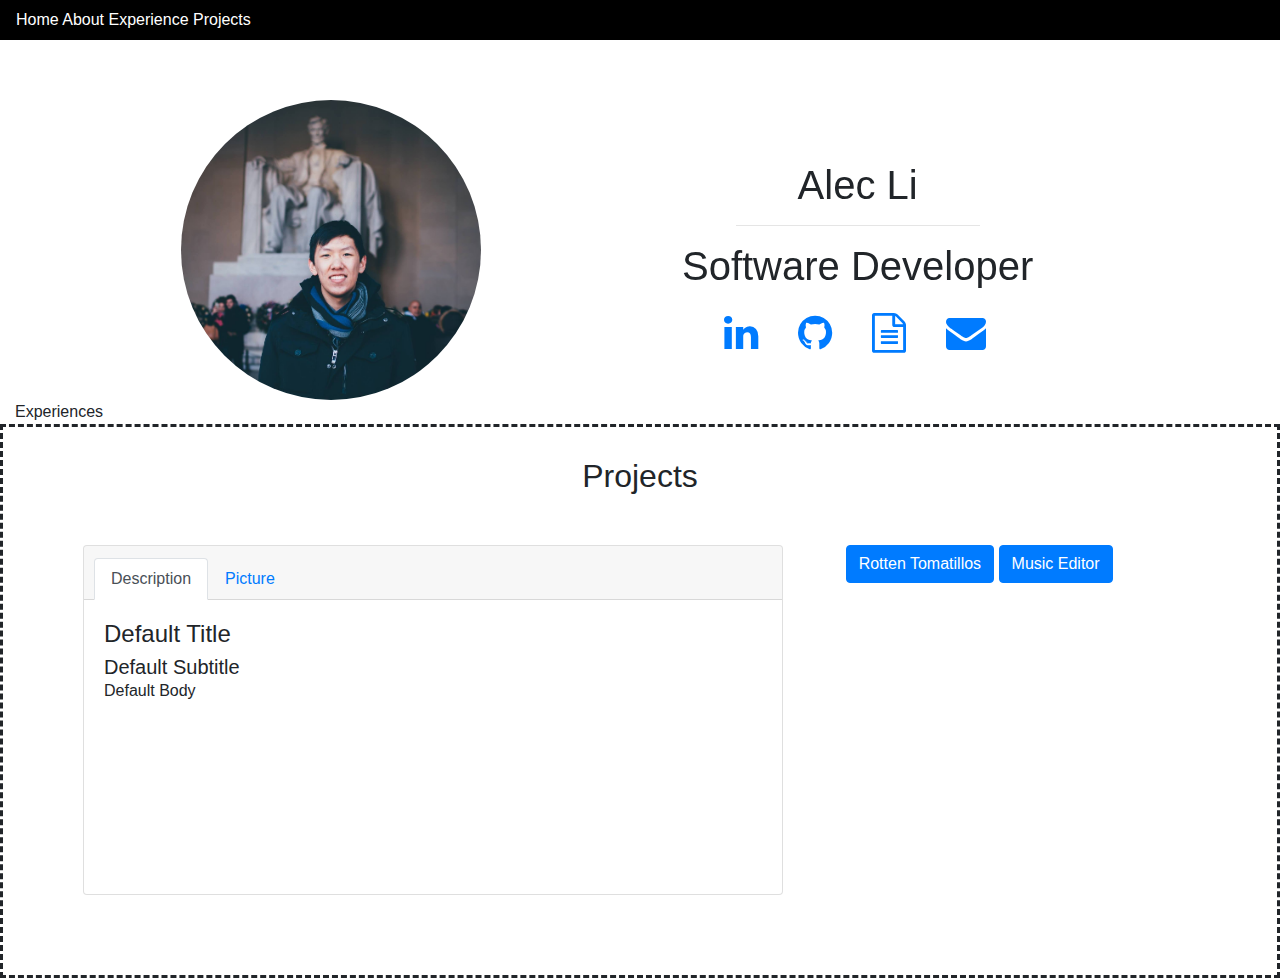
==== index.html @ 6f9ba48c "made changing pictures dynamic" ====
<!DOCTYPE html>
<html>
<head>
	<!-- Required meta tags -->
	<meta charset="utf-8">
	<meta name="viewport" content="width=device-width, initial-scale=1, shrink-to-fit=no">

	<!-- Add icon library -->
	<link rel="stylesheet" href="https://cdnjs.cloudflare.com/ajax/libs/font-awesome/4.7.0/css/font-awesome.min.css">


	<!-- Bootstrap CSS -->
	<link rel="stylesheet" href="https://maxcdn.bootstrapcdn.com/bootstrap/4.0.0/css/bootstrap.min.css" integrity="sha384-Gn5384xqQ1aoWXA+058RXPxPg6fy4IWvTNh0E263XmFcJlSAwiGgFAW/dAiS6JXm" crossorigin="anonymous">
	<script src="https://code.jquery.com/jquery-3.2.1.slim.min.js" integrity="sha384-KJ3o2DKtIkvYIK3UENzmM7KCkRr/rE9/Qpg6aAZGJwFDMVNA/GpGFF93hXpG5KkN" crossorigin="anonymous"></script>
	<script src="https://cdnjs.cloudflare.com/ajax/libs/popper.js/1.12.9/umd/popper.min.js" integrity="sha384-ApNbgh9B+Y1QKtv3Rn7W3mgPxhU9K/ScQsAP7hUibX39j7fakFPskvXusvfa0b4Q" crossorigin="anonymous"></script>
	<script src="https://maxcdn.bootstrapcdn.com/bootstrap/4.0.0/js/bootstrap.min.js" integrity="sha384-JZR6Spejh4U02d8jOt6vLEHfe/JQGiRRSQQxSfFWpi1MquVdAyjUar5+76PVCmYl" crossorigin="anonymous"></script>

	<!--JQuery-->
	<script src="jquery-3.3.1.min.js"></script>
	<script src="index.js"></script>

	<!--My CSS-->
	<link rel="stylesheet" href="style.css">
	<TITLE>Alec Li</TITLE>

</head>
<body>

	<nav class="navbar navbar-dark navbar-fixed-top">
		<div class="navbar-header">
			<a href="#home">Home</a>
			<a href="#about">About</a>
			<a href="#experience">Experience</a>
			<a href="#projects">Projects</a>
		</div>
	</nav>

	<!--Home Container-->
	<div class="container-fluid" id= "homeDiv">
		<div class="row">
			<div class="col-sm home1">
				<img src="me.jpg" class="rounded-circle img-responsive"s height="300">
			</div>
			<div class="col-sm home2">
				<div id="nameAndTitle">
					<h1>Alec Li</h1>
					<hr>
					<h1>Software Developer</h1>
				</div>
				<div class="ul-social-div">
					<ul class="ul-social">
						<li>
							<a href="https://linkedin.com/in/alec-li-503b1a127" class="fa fa-linkedin"></a>
						</li>
						<li>
							<a href="https://github.com/Alec96" class="fa fa-github"></a>
						</li>
						<li>
							<a href="resume.pdf" class="fa fa-file-text-o"></a>
						</li>
						<li>
							<a href="mailto:example@email.com" class="fa fa-envelope"></a>
						</li>
					</ul>
				</div>
			</div>
		</div>
	</div>

	<!--Experiences Container-->
	<div class="container-fluid" id="experiencesDiv">
		Experiences
	</div>
	
	<!--Project Container-->
	<div class="container-fluid" id="projectsDiv">
		<h2 id="projectsTitle">Projects</h2>
		<div class="row">
			<div class="col-12 col-md-8 project1">
				<div class="card" id="myCard">
					<div class="card-header"> 
						<ul class="nav nav-tabs card-header-tabs pull-left"  id="myTab" role="tablist">
							<li class="nav-item">
								<a class="nav-link active" id="description-tab" data-toggle="tab" href="#description" role="tab" aria-controls="description" aria-selected="true">Description</a>
							</li>
							<li class="nav-item">
								<a class="nav-link" id="Picture-tab" data-toggle="tab" href="#picture" role="tab" aria-controls="picture" aria-selected="false">Picture</a>
							</li>
						</ul>
					</div>
					<div class="card-body">
						<div class="tab-content" id="myTabContent">
							<div class="tab-pane fade show active" id="description" role="tabpanel" aria-labelledby="description-tab">
								<h4 class="card-title" id="cardTitle"> Default Title</h4>
								<h5 class="card-subtitle" id="cardSubtitle">Default Subtitle</h5>
								<p class="card-text" id="cardBody">Default Body</p>
							</div>
							<div class="tab-pane fade" id="picture" role="tabpanel" aria-labelledby="picture-tab">
								<img src="me.jpg" class="img-responsive" width="600" height="400" id="projectImage">
							</div>
						</div>
					</div>
				</div>
			</div>

			<div class="col-6 col-md-4 project2"> 
				<input class="btn btn-primary" id = "rotten" type="button" value="Rotten Tomatillos">
				<input class="btn btn-primary" type="button" value="Music Editor">
			</div>
		</div>
	</div>


</body>	
</html>
---- style.css ----
hr {
	width: 40%
}
h2 {
	text-align: center;
}

#projectsTitle {
	margin-top: -50px;
	margin-bottom: 50px;
}
.fa {
    padding: 20px;
    font-size: 40px;
    width: 70px;
    text-align: center;
    text-decoration: none;
    margin: -5px 2px;
    border-radius: 10%;
    background-color: white;
}

.fa:hover {
    opacity: 0.7;
    text-decoration: none;
}


.navbar {
  background-color: black;
  position: fixed; 
  top: 0px; 
  width: 100%; 
  text-align: right;
}

.ul-social-div {
	margin-right: 9%;
}

.ul-social {
	right: 10%;
	list-style-type: none;
	display: flex;
	justify-content: center;
}

.navbar a {
	color: white;
}

#homeDiv {
	padding-top: 100px;
}

.home1 {
	left: 13%;
}
.home2 {
	right: 8%;
}

#nameAndTitle {
	margin-top: 10%;
	text-align: center;	
}

#projectsDiv {
	padding: 80px;
	border: dashed;
}

#myCard {
	max-width: 700px;
	min-height: 350px;
}
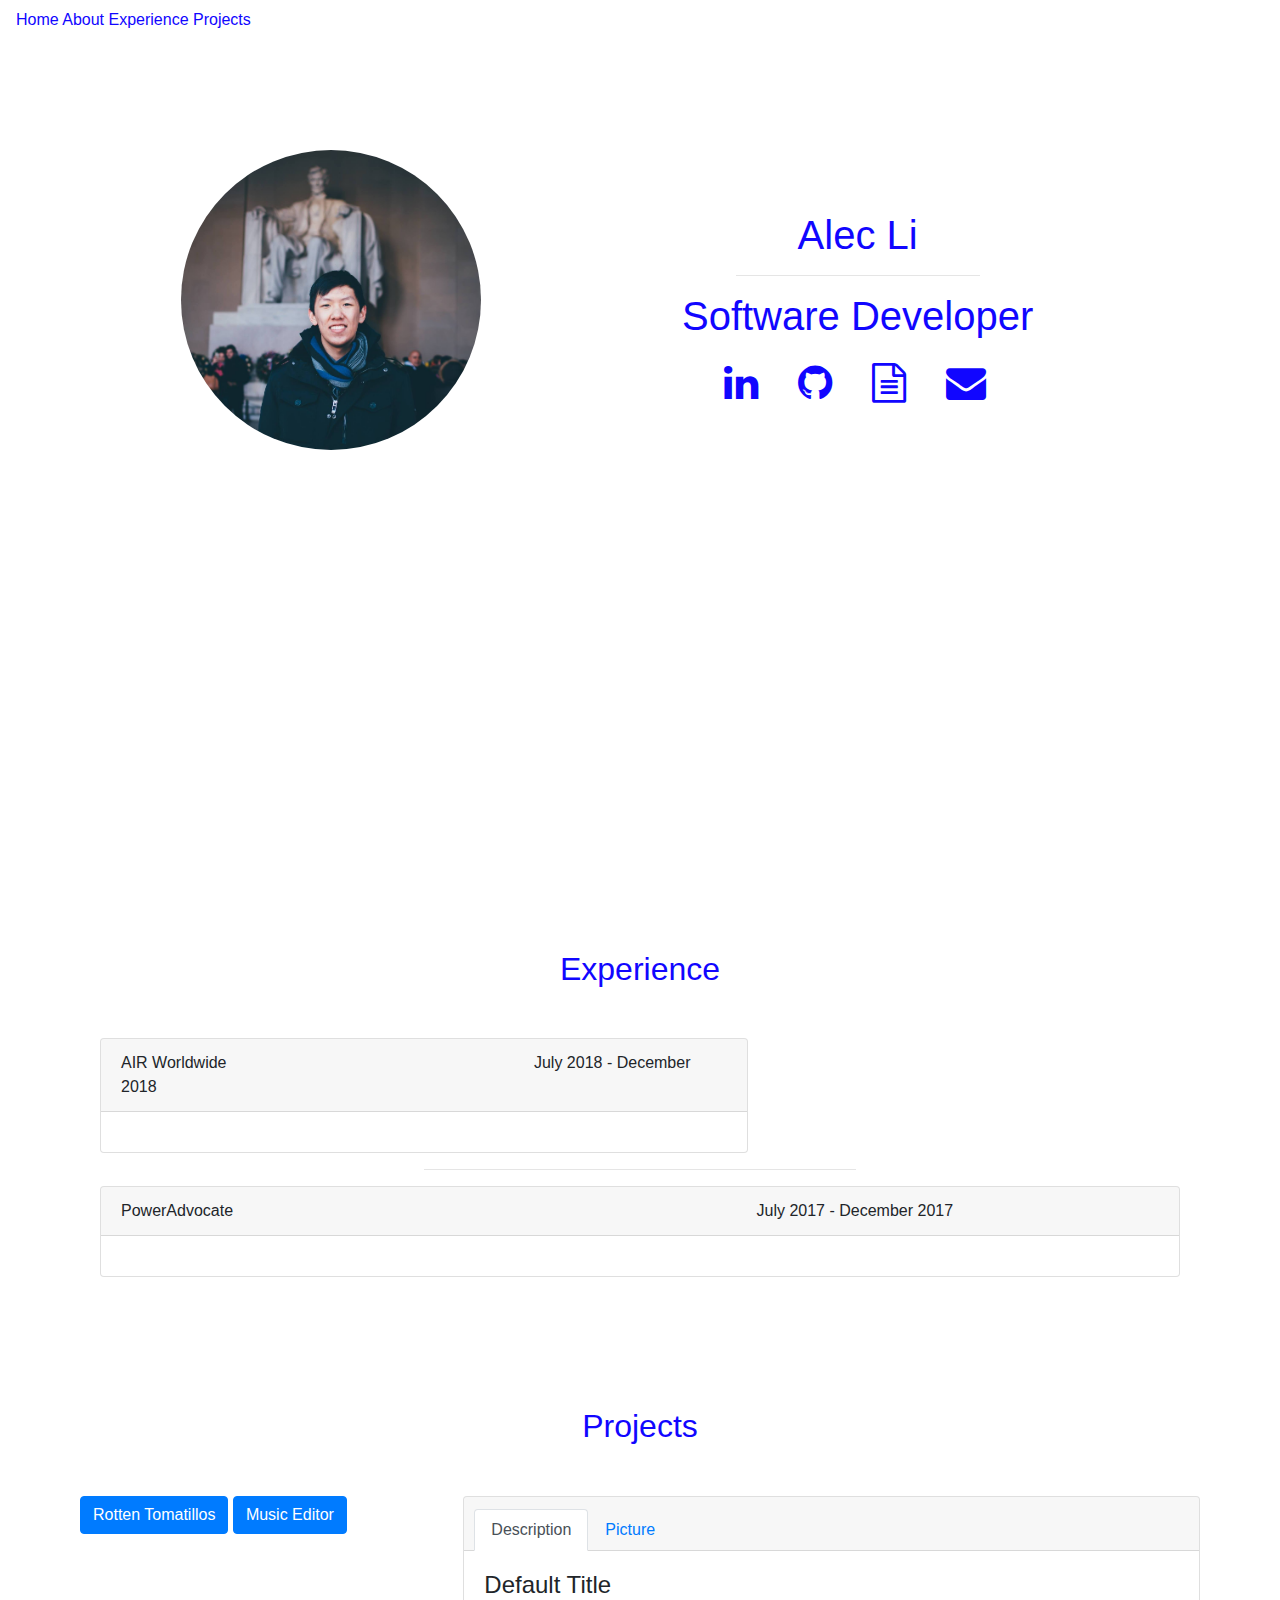
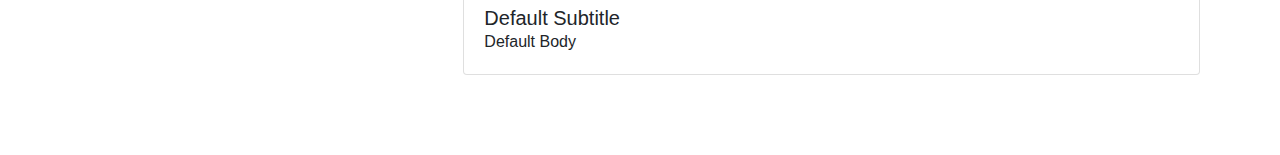
==== commit 2711ff5e: "added some design changes and fleshed out the experience changes a bit more" ====
--- a/index.html
+++ b/index.html
@@ -26,17 +26,17 @@
 </head>
 <body>
 
-	<nav class="navbar navbar-dark navbar-fixed-top">
+	<nav class="navbar navbar-dark navbar-inverse navbar-fixed-top">
 		<div class="navbar-header">
 			<a href="#home">Home</a>
 			<a href="#about">About</a>
-			<a href="#experience">Experience</a>
+			<a href="#experiences">Experience</a>
 			<a href="#projects">Projects</a>
 		</div>
 	</nav>
 
 	<!--Home Container-->
-	<div class="container-fluid" id= "homeDiv">
+	<div class="container-fluid" id= "home">
 		<div class="row">
 			<div class="col-sm home1">
 				<img src="me.jpg" class="rounded-circle img-responsive"s height="300">
@@ -68,16 +68,35 @@
 	</div>
 
 	<!--Experiences Container-->
-	<div class="container-fluid" id="experiencesDiv">
-		Experiences
+	<div class="container-fluid" id="experiences">
+		<h2 id="experiencesTitle">Experience</h2>
+		<div class="card jobCard">
+			<div class="card-header">
+				AIR Worldwide
+				<span class="jobPeriod">July 2018 - December 2018</span>
+			</div>
+			<div class="card-body"></div>
+		</div>
+		<hr>
+		<div class="card">
+			<div class="card-header">
+				PowerAdvocate
+				<span class="jobPeriod">July 2017 - December 2017</span>
+			</div>
+			<div class="card-body"></div>
+		</div>
 	</div>
 	
 	<!--Project Container-->
-	<div class="container-fluid" id="projectsDiv">
+	<div class="container-fluid" id="projects">
 		<h2 id="projectsTitle">Projects</h2>
 		<div class="row">
+			<div class="col-6 col-md-4 project2"> 
+				<input class="btn btn-primary" id = "rotten" type="button" value="Rotten Tomatillos">
+				<input class="btn btn-primary" type="button" value="Music Editor">
+			</div>
 			<div class="col-12 col-md-8 project1">
-				<div class="card" id="myCard">
+				<div class="card" id="projectCard">
 					<div class="card-header"> 
 						<ul class="nav nav-tabs card-header-tabs pull-left"  id="myTab" role="tablist">
 							<li class="nav-item">
@@ -102,11 +121,6 @@
 					</div>
 				</div>
 			</div>
-
-			<div class="col-6 col-md-4 project2"> 
-				<input class="btn btn-primary" id = "rotten" type="button" value="Rotten Tomatillos">
-				<input class="btn btn-primary" type="button" value="Music Editor">
-			</div>
 		</div>
 	</div>
 
--- a/style.css
+++ b/style.css
@@ -8,6 +8,13 @@
 #projectsTitle {
 	margin-top: -50px;
 	margin-bottom: 50px;
+	color: #1106FF;
+}
+
+#experiencesTitle {
+	margin-top: -50px;
+	margin-bottom: 50px;
+	color: #1106FF;
 }
 .fa {
     padding: 20px;
@@ -18,6 +25,7 @@
     margin: -5px 2px;
     border-radius: 10%;
     background-color: white;
+    color: #1106FF;
 }
 
 .fa:hover {
@@ -27,11 +35,12 @@
 
 
 .navbar {
-  background-color: black;
+  background-color: white;
   position: fixed; 
   top: 0px; 
   width: 100%; 
   text-align: right;
+  z-index: 1000;
 }
 
 .ul-social-div {
@@ -46,11 +55,13 @@
 }
 
 .navbar a {
-	color: white;
+	color: #1106FF;
 }
 
-#homeDiv {
-	padding-top: 100px;
+#home {
+	padding-top: 150px;
+	background-color: white;
+	height: 100vh;
 }
 
 .home1 {
@@ -61,16 +72,29 @@
 }
 
 #nameAndTitle {
+	color: #1106FF;
 	margin-top: 10%;
 	text-align: center;	
 }
 
-#projectsDiv {
+#experiences {
+	padding: 100px;
+}
+
+#experiences span{
+	margin-left: 50%;
+}
+
+#experiences .jobCard {
+	width: 60%;
+}
+
+#projects {
 	padding: 80px;
-	border: dashed;
 }
 
 #myCard {
-	max-width: 700px;
-	min-height: 350px;
+	margin-left: 50px;
+	min-height: 400px;
+	min-width: 500px;
 }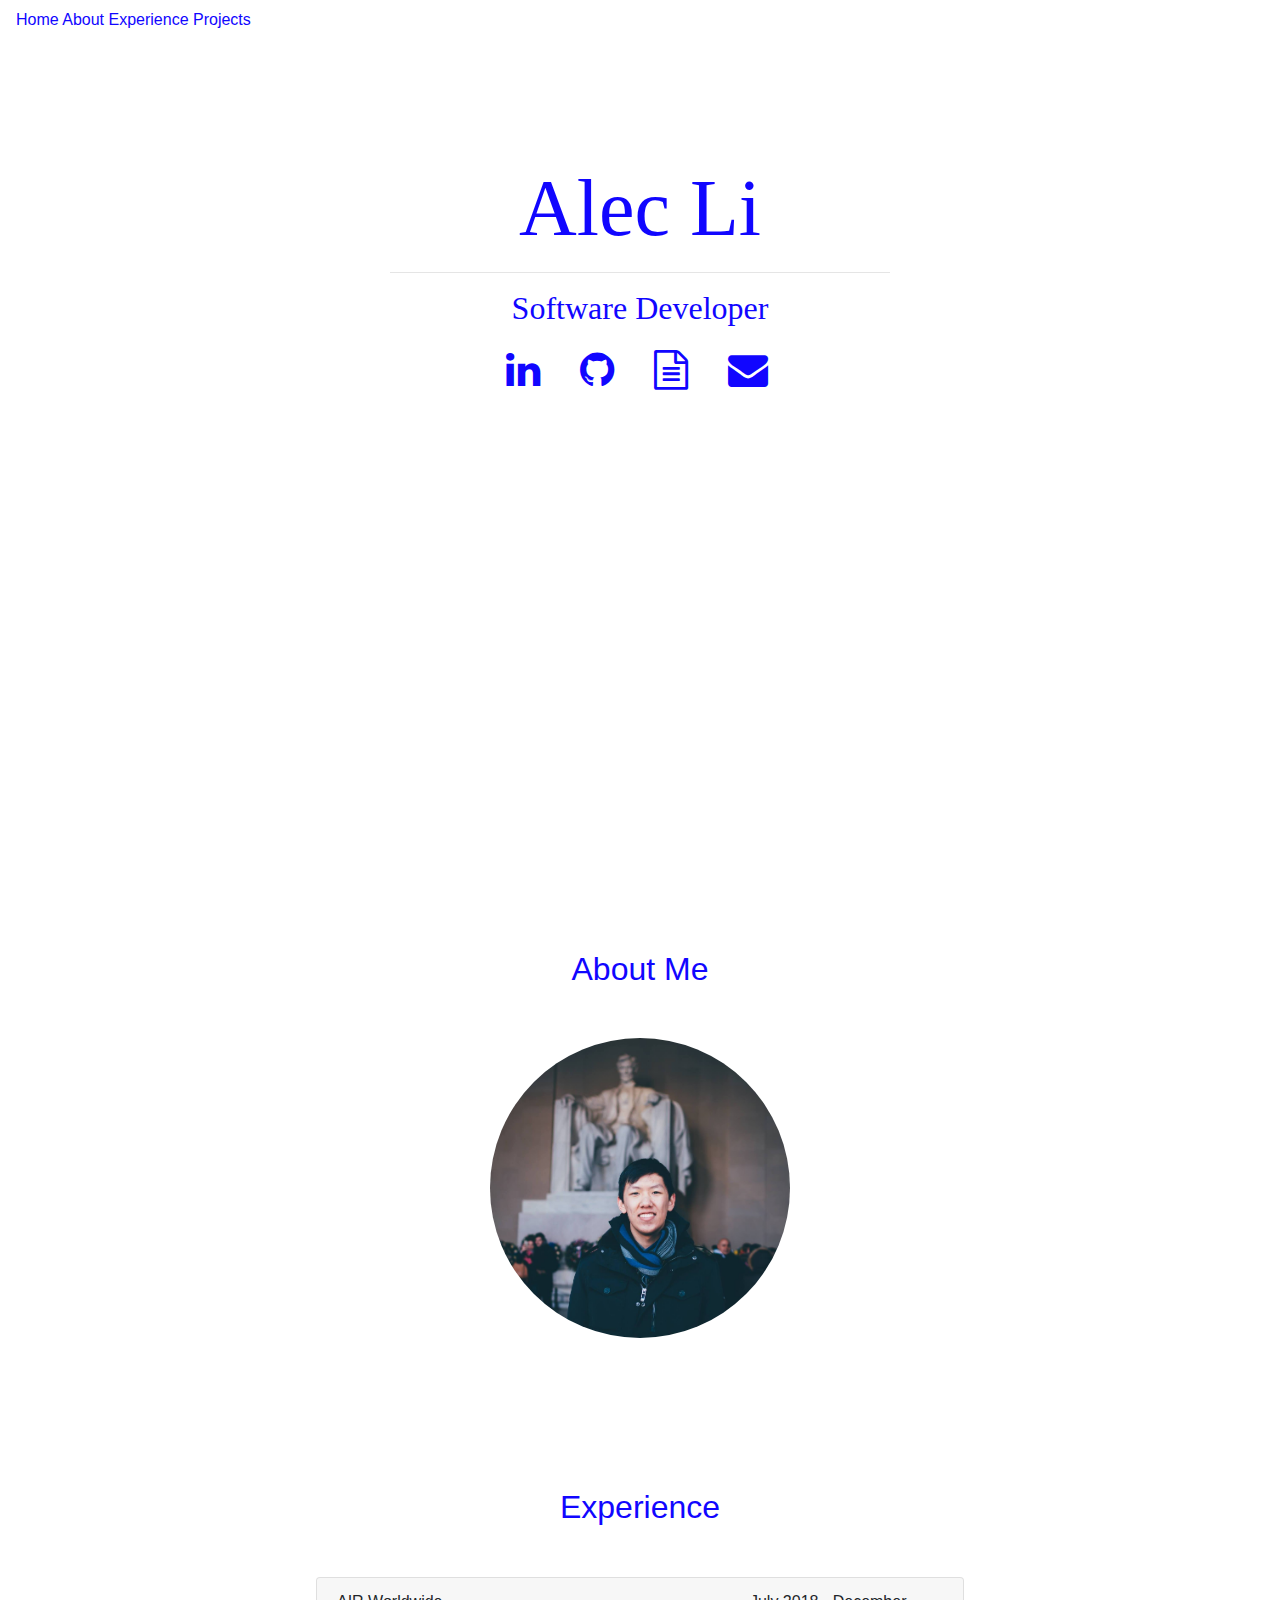
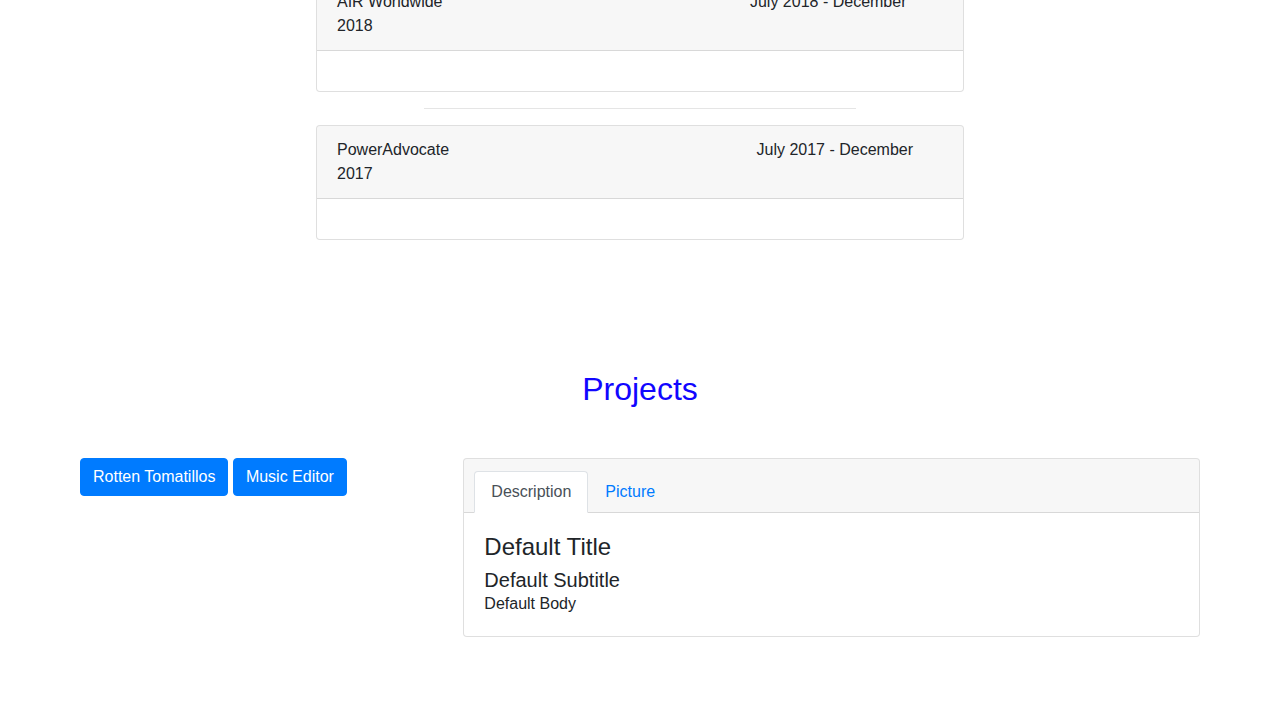
==== commit 4aa31089: "changed design slightly and added an about me section. Moved picture to about me" ====
--- a/index.html
+++ b/index.html
@@ -37,34 +37,37 @@
 
 	<!--Home Container-->
 	<div class="container-fluid" id= "home">
-		<div class="row">
-			<div class="col-sm home1">
-				<img src="me.jpg" class="rounded-circle img-responsive"s height="300">
-			</div>
-			<div class="col-sm home2">
-				<div id="nameAndTitle">
-					<h1>Alec Li</h1>
-					<hr>
-					<h1>Software Developer</h1>
-				</div>
-				<div class="ul-social-div">
-					<ul class="ul-social">
-						<li>
-							<a href="https://linkedin.com/in/alec-li-503b1a127" class="fa fa-linkedin"></a>
-						</li>
-						<li>
-							<a href="https://github.com/Alec96" class="fa fa-github"></a>
-						</li>
-						<li>
-							<a href="resume.pdf" class="fa fa-file-text-o"></a>
-						</li>
-						<li>
-							<a href="mailto:example@email.com" class="fa fa-envelope"></a>
-						</li>
-					</ul>
+			<div class="row">
+				<div class="col-sm home2">
+					<div id="nameAndTitle">
+						<h1>Alec Li</h1>
+						<hr>
+						<h2>Software Developer</h2>
+					</div>
+					<div class="ul-social-div">
+						<ul class="ul-social">
+							<li>
+								<a href="https://linkedin.com/in/alec-li-503b1a127" class="fa fa-linkedin"></a>
+							</li>
+							<li>
+								<a href="https://github.com/Alec96" class="fa fa-github"></a>
+							</li>
+							<li>
+								<a href="resume.pdf" class="fa fa-file-text-o"></a>
+							</li>
+							<li>
+								<a href="mailto:example@email.com" class="fa fa-envelope"></a>
+							</li>
+						</ul>
+					</div>
 				</div>
 			</div>
-		</div>
+	</div>
+
+	<!--About Me Container-->
+	<div class="container-fluid" id="about">
+		<h2 id="experiencesTitle">About Me</h2>
+		<img src="me.jpg" class="img-responsive rounded-circle" width="300" height="300">
 	</div>
 
 	<!--Experiences Container-->
@@ -78,7 +81,7 @@
 			<div class="card-body"></div>
 		</div>
 		<hr>
-		<div class="card">
+		<div class="card jobCard">
 			<div class="card-header">
 				PowerAdvocate
 				<span class="jobPeriod">July 2017 - December 2017</span>
--- a/style.css
+++ b/style.css
@@ -17,34 +17,34 @@
 	color: #1106FF;
 }
 .fa {
-    padding: 20px;
-    font-size: 40px;
-    width: 70px;
-    text-align: center;
-    text-decoration: none;
-    margin: -5px 2px;
-    border-radius: 10%;
-    background-color: white;
-    color: #1106FF;
+	padding: 20px;
+	font-size: 40px;
+	width: 70px;
+	text-align: center;
+	text-decoration: none;
+	margin: -5px 2px;
+	border-radius: 10%;
+	background-color: white;
+	color: #1106FF;
 }
 
 .fa:hover {
-    opacity: 0.7;
-    text-decoration: none;
+	opacity: 0.7;
+	text-decoration: none;
 }
 
 
 .navbar {
-  background-color: white;
-  position: fixed; 
-  top: 0px; 
-  width: 100%; 
-  text-align: right;
-  z-index: 1000;
+	background-color: white;
+	position: fixed; 
+	top: 0px; 
+	width: 100%; 
+	text-align: right;
+	z-index: 1000;
 }
 
 .ul-social-div {
-	margin-right: 9%;
+	margin-right: 4.5%;
 }
 
 .ul-social {
@@ -59,22 +59,33 @@
 }
 
 #home {
-	padding-top: 150px;
+	padding-top: 60px;
 	background-color: white;
 	height: 100vh;
 }
 
-.home1 {
-	left: 13%;
-}
+
 .home2 {
-	right: 8%;
 }
 
 #nameAndTitle {
+	margin-top: 100px;
 	color: #1106FF;
-	margin-top: 10%;
 	text-align: center;	
+	font-family: "Droid Serif";
+}
+
+#nameAndTitle h1 {
+	font-size: 80px;
+}
+
+#about {
+	padding: 100px;
+}
+#about img{
+	display: block;
+	margin-left: auto;
+	margin-right: auto;
 }
 
 #experiences {
@@ -87,6 +98,7 @@
 
 #experiences .jobCard {
 	width: 60%;
+	margin-left: 20%;
 }
 
 #projects {
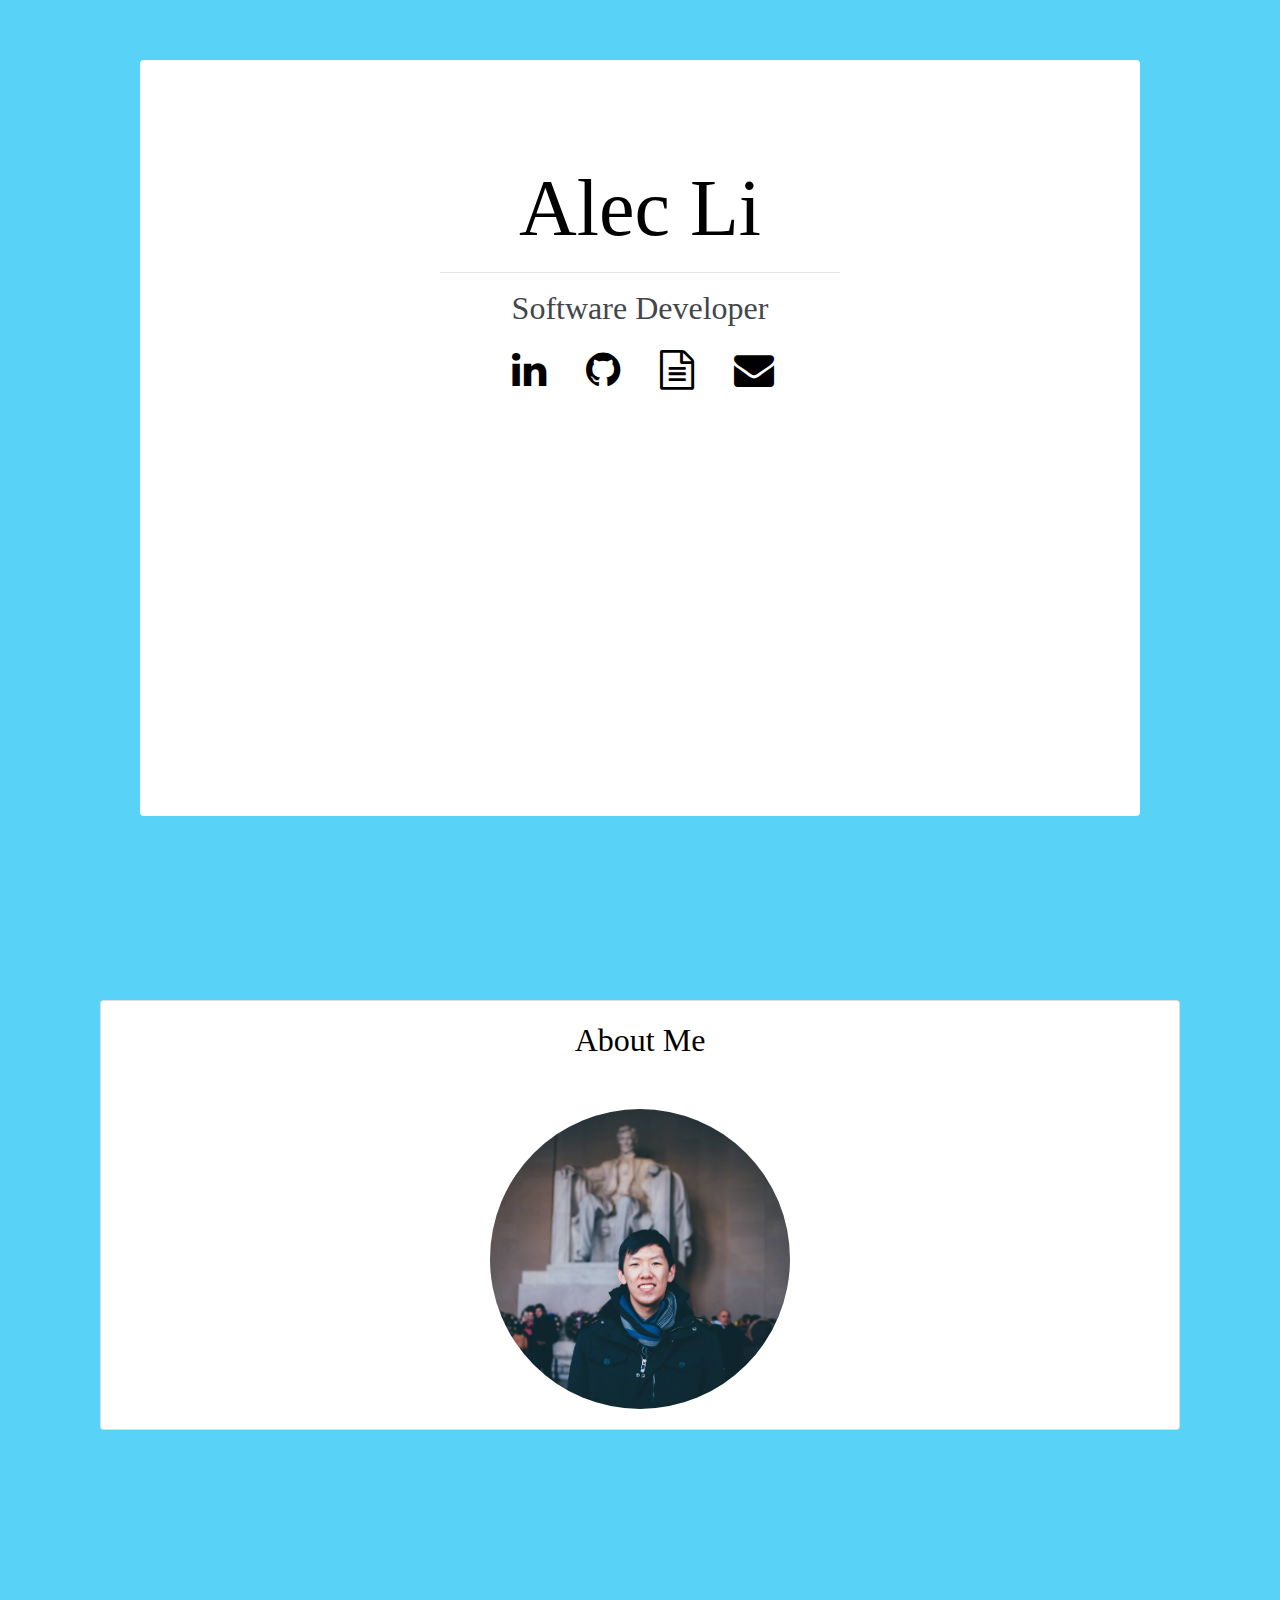
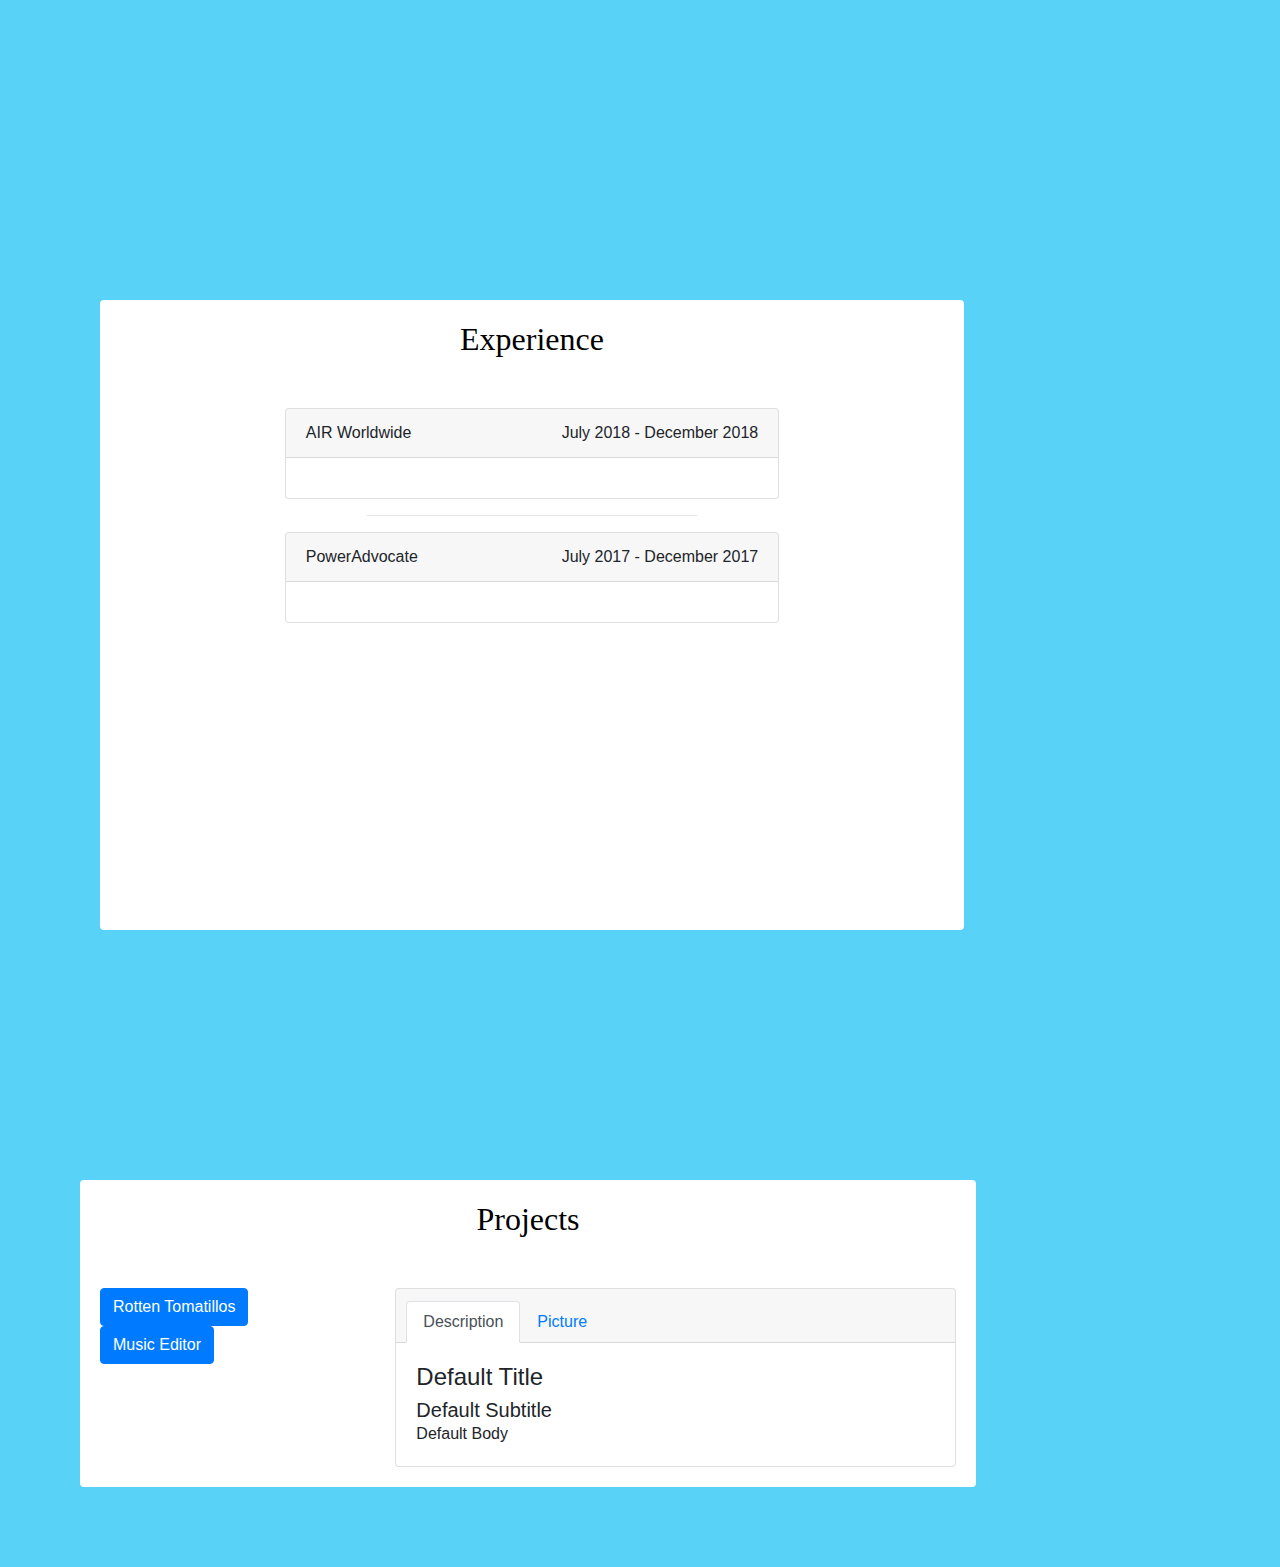
==== commit ddc039dc: "template for final design outlined" ====
--- a/index.html
+++ b/index.html
@@ -26,7 +26,7 @@
 </head>
 <body>
 
-	<nav class="navbar navbar-dark navbar-inverse navbar-fixed-top">
+<!--	<nav class="navbar navbar-dark navbar-inverse navbar-fixed-top">
 		<div class="navbar-header">
 			<a href="#home">Home</a>
 			<a href="#about">About</a>
@@ -34,91 +34,105 @@
 			<a href="#projects">Projects</a>
 		</div>
 	</nav>
+-->
 
-	<!--Home Container-->
-	<div class="container-fluid" id= "home">
-			<div class="row">
-				<div class="col-sm home2">
-					<div id="nameAndTitle">
-						<h1>Alec Li</h1>
-						<hr>
-						<h2>Software Developer</h2>
-					</div>
-					<div class="ul-social-div">
-						<ul class="ul-social">
-							<li>
-								<a href="https://linkedin.com/in/alec-li-503b1a127" class="fa fa-linkedin"></a>
-							</li>
-							<li>
-								<a href="https://github.com/Alec96" class="fa fa-github"></a>
-							</li>
-							<li>
-								<a href="resume.pdf" class="fa fa-file-text-o"></a>
-							</li>
-							<li>
-								<a href="mailto:example@email.com" class="fa fa-envelope"></a>
-							</li>
-						</ul>
-					</div>
+<!--Home Container-->
+<div class="container-fluid" id= "home">
+	<div class="card" id="homeCard">
+		<div class="row">
+			<div class="col-sm home2">
+				<div id="nameAndTitle">
+					<h1>Alec Li</h1>
+					<hr>
+					<h2>Software Developer</h2>
+				</div>
+				<div class="ul-social-div">
+					<ul class="ul-social">
+						<li>
+							<a href="https://linkedin.com/in/alec-li-503b1a127" class="fa fa-linkedin"></a>
+						</li>
+						<li>
+							<a href="https://github.com/Alec96" class="fa fa-github"></a>
+						</li>
+						<li>
+							<a href="resume.pdf" class="fa fa-file-text-o"></a>
+						</li>
+						<li>
+							<a href="mailto:example@email.com" class="fa fa-envelope"></a>
+						</li>
+					</ul>
 				</div>
 			</div>
-	</div>
-
-	<!--About Me Container-->
-	<div class="container-fluid" id="about">
-		<h2 id="experiencesTitle">About Me</h2>
-		<img src="me.jpg" class="img-responsive rounded-circle" width="300" height="300">
-	</div>
-
-	<!--Experiences Container-->
-	<div class="container-fluid" id="experiences">
-		<h2 id="experiencesTitle">Experience</h2>
-		<div class="card jobCard">
-			<div class="card-header">
-				AIR Worldwide
-				<span class="jobPeriod">July 2018 - December 2018</span>
-			</div>
-			<div class="card-body"></div>
-		</div>
-		<hr>
-		<div class="card jobCard">
-			<div class="card-header">
-				PowerAdvocate
-				<span class="jobPeriod">July 2017 - December 2017</span>
-			</div>
-			<div class="card-body"></div>
 		</div>
 	</div>
-	
-	<!--Project Container-->
-	<div class="container-fluid" id="projects">
-		<h2 id="projectsTitle">Projects</h2>
-		<div class="row">
-			<div class="col-6 col-md-4 project2"> 
-				<input class="btn btn-primary" id = "rotten" type="button" value="Rotten Tomatillos">
-				<input class="btn btn-primary" type="button" value="Music Editor">
+</div>
+
+<!--About Me Container-->
+<div class="container-fluid" id="about">
+	<div class="card" id="aboutCard">
+		<div class="card-body">
+			<h2 class="card-title" id="aboutMeTitle">About Me</h2>
+			<img src="me.jpg" class="img-responsive rounded-circle" width="300" height="300">
+		</div>
+	</div>
+</div>
+
+<!--Experiences Container-->
+<div class="container-fluid" id="experiences">
+	<div class="card" id="experiencesCard">
+		<div class="card-body">
+			<h2 id="experiencesTitle">Experience</h2>
+			<div class="card jobCard">
+				<div class="card-header">
+					AIR Worldwide
+					<span class="jobPeriod">July 2018 - December 2018</span>
+				</div>
+				<div class="card-body"></div>
 			</div>
-			<div class="col-12 col-md-8 project1">
-				<div class="card" id="projectCard">
-					<div class="card-header"> 
-						<ul class="nav nav-tabs card-header-tabs pull-left"  id="myTab" role="tablist">
-							<li class="nav-item">
-								<a class="nav-link active" id="description-tab" data-toggle="tab" href="#description" role="tab" aria-controls="description" aria-selected="true">Description</a>
-							</li>
-							<li class="nav-item">
-								<a class="nav-link" id="Picture-tab" data-toggle="tab" href="#picture" role="tab" aria-controls="picture" aria-selected="false">Picture</a>
-							</li>
-						</ul>
-					</div>
-					<div class="card-body">
-						<div class="tab-content" id="myTabContent">
-							<div class="tab-pane fade show active" id="description" role="tabpanel" aria-labelledby="description-tab">
-								<h4 class="card-title" id="cardTitle"> Default Title</h4>
-								<h5 class="card-subtitle" id="cardSubtitle">Default Subtitle</h5>
-								<p class="card-text" id="cardBody">Default Body</p>
-							</div>
-							<div class="tab-pane fade" id="picture" role="tabpanel" aria-labelledby="picture-tab">
-								<img src="me.jpg" class="img-responsive" width="600" height="400" id="projectImage">
+			<hr>
+			<div class="card jobCard">
+				<div class="card-header">
+					PowerAdvocate
+					<span class="jobPeriod">July 2017 - December 2017</span>
+				</div>
+				<div class="card-body"></div>
+			</div>
+		</div>
+	</div>
+</div>
+
+<!--Project Container-->
+<div class="container-fluid" id="projects">
+	<div class="card" id="projectsCard">
+		<div class="card-body">
+			<h2 class="card-title" id="projectsTitle">Projects</h2>
+			<div class="row">
+				<div class="col-6 col-md-4 project2"> 
+					<input class="btn btn-primary" id = "rotten" type="button" value="Rotten Tomatillos">
+					<input class="btn btn-primary" type="button" value="Music Editor">
+				</div>
+				<div class="col-12 col-md-8 project1">
+					<div class="card" id="projectCard">
+						<div class="card-header"> 
+							<ul class="nav nav-tabs card-header-tabs pull-left"  id="myTab" role="tablist">
+								<li class="nav-item">
+									<a class="nav-link active" id="description-tab" data-toggle="tab" href="#description" role="tab" aria-controls="description" aria-selected="true">Description</a>
+								</li>
+								<li class="nav-item">
+									<a class="nav-link" id="Picture-tab" data-toggle="tab" href="#picture" role="tab" aria-controls="picture" aria-selected="false">Picture</a>
+								</li>
+							</ul>
+						</div>
+						<div class="card-body">
+							<div class="tab-content" id="myTabContent">
+								<div class="tab-pane fade show active" id="description" role="tabpanel" aria-labelledby="description-tab">
+									<h4 class="card-title" id="cardTitle"> Default Title</h4>
+									<h5 class="card-subtitle" id="cardSubtitle">Default Subtitle</h5>
+									<p class="card-text" id="cardBody">Default Body</p>
+								</div>
+								<div class="tab-pane fade" id="picture" role="tabpanel" aria-labelledby="picture-tab">
+									<img src="me.jpg" class="img-responsive" width="600" height="400" id="projectImage">
+								</div>
 							</div>
 						</div>
 					</div>
@@ -126,6 +140,7 @@
 			</div>
 		</div>
 	</div>
+</div>
 
 
 </body>	
--- a/style.css
+++ b/style.css
@@ -5,17 +5,12 @@
 	text-align: center;
 }
 
-#projectsTitle {
-	margin-top: -50px;
+#projectsTitle, #experiencesTitle, #aboutMeTitle {
 	margin-bottom: 50px;
-	color: #1106FF;
+	color: black;
 }
 
-#experiencesTitle {
-	margin-top: -50px;
-	margin-bottom: 50px;
-	color: #1106FF;
-}
+/*Social Media Buttons*/
 .fa {
 	padding: 20px;
 	font-size: 40px;
@@ -25,22 +20,12 @@
 	margin: -5px 2px;
 	border-radius: 10%;
 	background-color: white;
-	color: #1106FF;
+	color: black;
 }
 
 .fa:hover {
 	opacity: 0.7;
 	text-decoration: none;
-}
-
-
-.navbar {
-	background-color: white;
-	position: fixed; 
-	top: 0px; 
-	width: 100%; 
-	text-align: right;
-	z-index: 1000;
 }
 
 .ul-social-div {
@@ -54,33 +39,59 @@
 	justify-content: center;
 }
 
-.navbar a {
-	color: #1106FF;
-}
+/*Home Page*/
 
 #home {
 	padding-top: 60px;
-	background-color: white;
+	background-color:#58D3F7;
 	height: 100vh;
 }
 
-
-.home2 {
+#homeCard {
+	background-color: white;
+	border: none;
+	margin: 0 auto;
+	max-width: 80%;
+	max-height: 80%;
+	min-height: 90%;
+}
+#nameAndTitle {
+	margin-top: 100px;
+	color: black;
+	text-align: center;	
+	font-family: "Droid Serif";
 }
 
-#nameAndTitle {
-	margin-top: 100px;
-	color: #1106FF;
+#nameAndTitle h1, h2{
+	color: #43464b;
 	text-align: center;	
 	font-family: "Droid Serif";
 }
 
 #nameAndTitle h1 {
 	font-size: 80px;
+	color:black;
+}
+
+
+.navbar {
+	background-color: white;
+	position: fixed; 
+	top: 0px; 
+	width: 100%; 
+	text-align: right;
+	z-index: 1000;
+}
+
+
+.navbar a {
+	color: #1106FF;
 }
 
 #about {
 	padding: 100px;
+	background-color:#58D3F7;
+		height: 100vh;
 }
 #about img{
 	display: block;
@@ -90,19 +101,38 @@
 
 #experiences {
 	padding: 100px;
+	background-color: #58D3F7;
+		height: 100vh;
 }
 
 #experiences span{
-	margin-left: 50%;
+	float: right;
+}
+
+#experiencesCard {
+		background-color: white;
+	border: none;
+	max-width: 80%;
+	min-height: 90%;
 }
 
 #experiences .jobCard {
 	width: 60%;
 	margin-left: 20%;
+
 }
 
 #projects {
 	padding: 80px;
+	background-color: #58D3F7;
+}
+
+#projectsCard {
+		background-color: white;
+	border: none;
+	max-width: 80%;
+	max-height: 80%;
+	min-height: 90%;
 }
 
 #myCard {
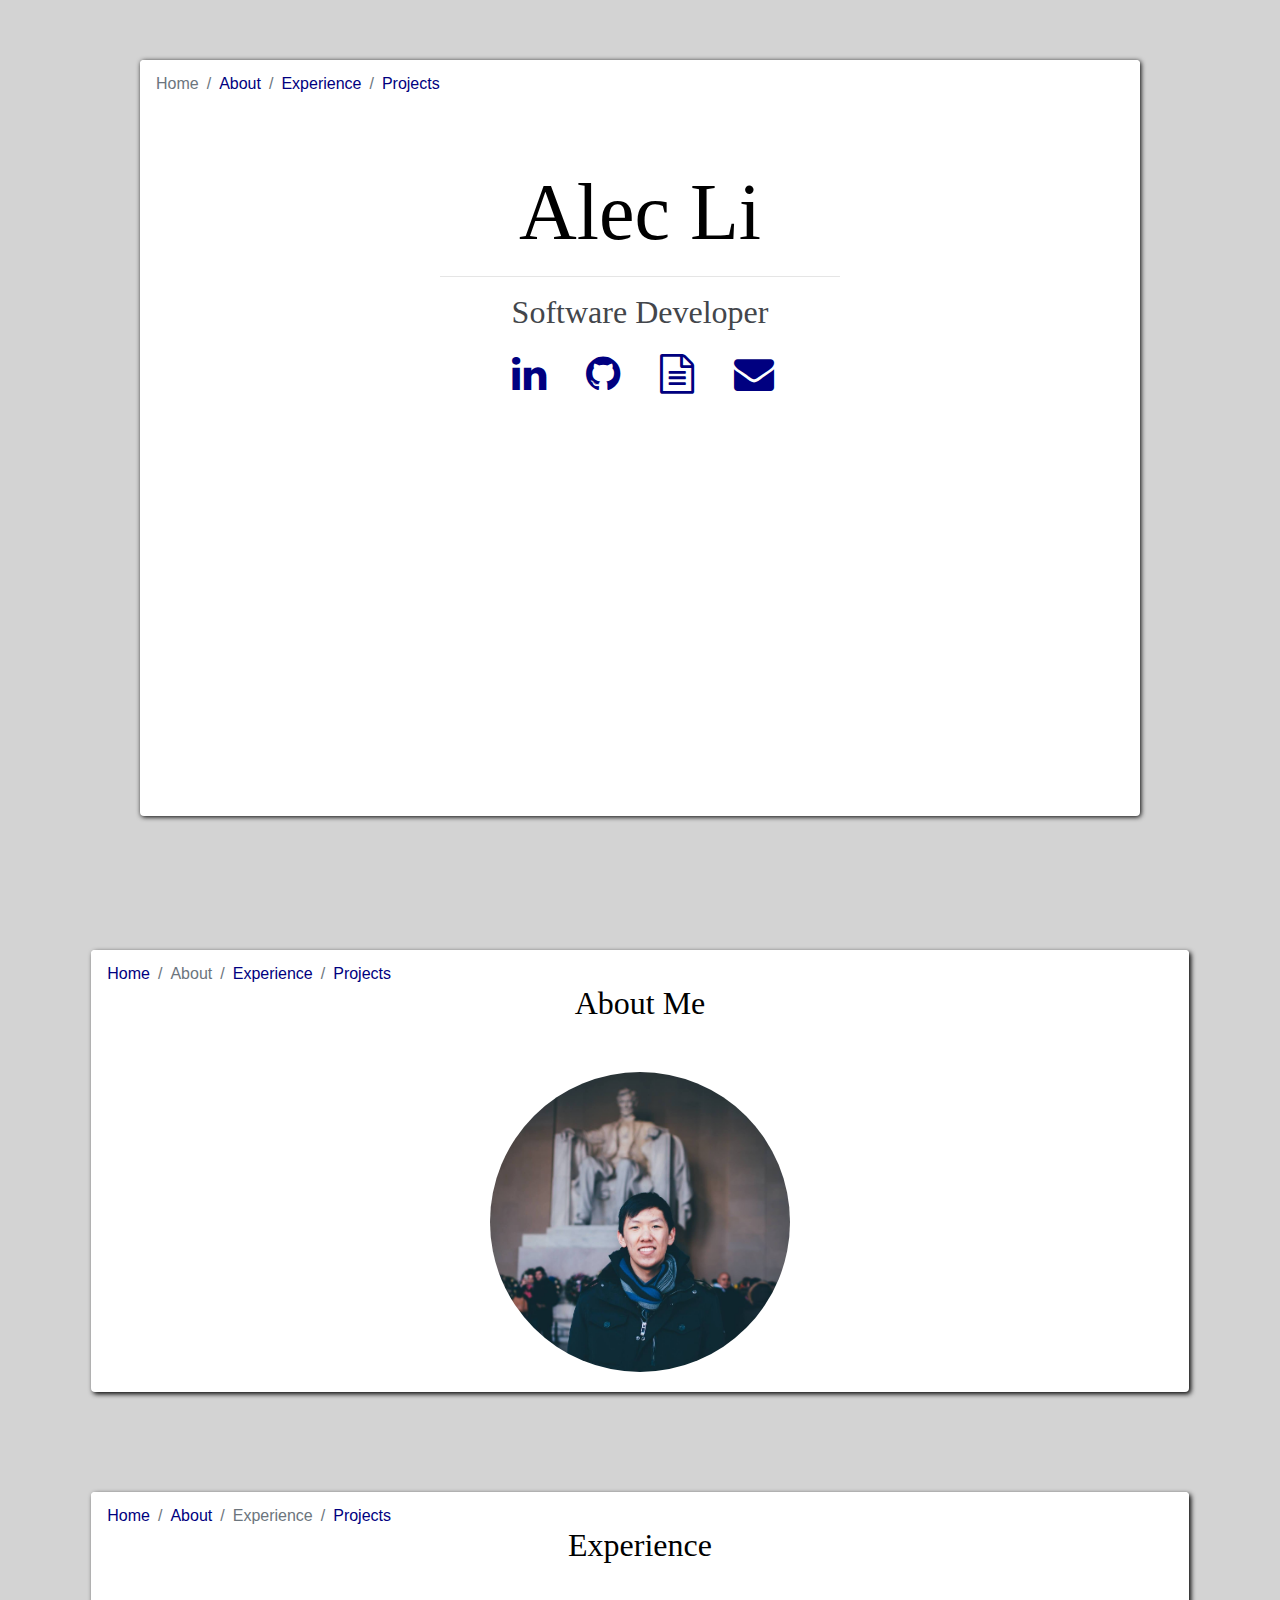
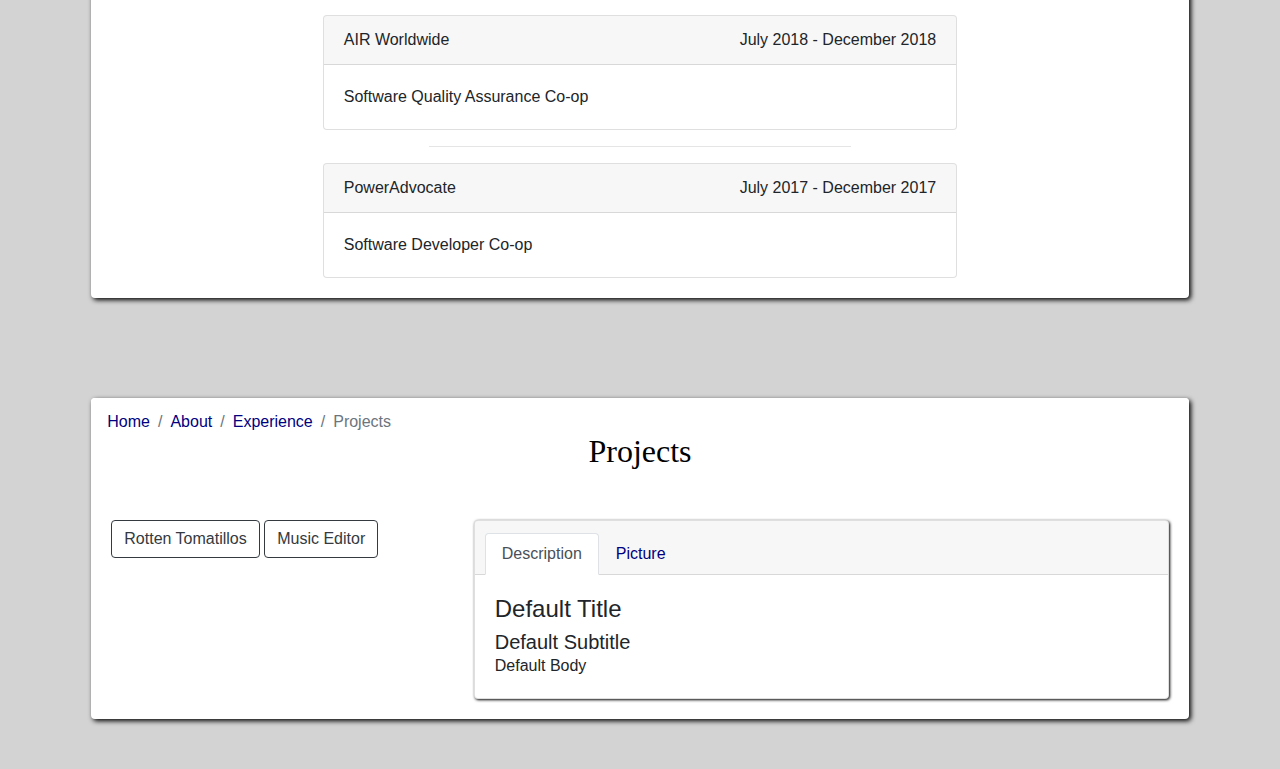
==== commit 1cf94da2: "changed style to grey, added the navbar to the top of each card and added the shadow" ====
--- a/index.html
+++ b/index.html
@@ -35,10 +35,15 @@
 		</div>
 	</nav>
 -->
-
 <!--Home Container-->
 <div class="container-fluid" id= "home">
 	<div class="card" id="homeCard">
+		<ol class="breadcrumb">
+			<li class="breadcrumb-item active">Home</li>
+			<li class="breadcrumb-item"><a href="#about">About</a></li>
+			<li class="breadcrumb-item"><a href="#experiences">Experience</a></li>
+			<li class="breadcrumb-item"><a href="#projects">Projects</a></li>
+		</ol>
 		<div class="row">
 			<div class="col-sm home2">
 				<div id="nameAndTitle">
@@ -70,6 +75,12 @@
 <!--About Me Container-->
 <div class="container-fluid" id="about">
 	<div class="card" id="aboutCard">
+		<ol class="breadcrumb">
+			<li class="breadcrumb-item"><a href="#">Home</a></li>
+			<li class="breadcrumb-item active">About</li>
+			<li class="breadcrumb-item"><a href="#experiences">Experience</a></li>
+			<li class="breadcrumb-item"><a href="#projects">Projects</a></li>
+		</ol>
 		<div class="card-body">
 			<h2 class="card-title" id="aboutMeTitle">About Me</h2>
 			<img src="me.jpg" class="img-responsive rounded-circle" width="300" height="300">
@@ -80,6 +91,12 @@
 <!--Experiences Container-->
 <div class="container-fluid" id="experiences">
 	<div class="card" id="experiencesCard">
+		<ol class="breadcrumb">
+			<li class="breadcrumb-item"><a href="#">Home</a></li>
+			<li class="breadcrumb-item"><a href="#about">About</a></li>
+			<li class="breadcrumb-item active">Experience</li>
+			<li class="breadcrumb-item"><a href="#projects">Projects</a></li>
+		</ol>
 		<div class="card-body">
 			<h2 id="experiencesTitle">Experience</h2>
 			<div class="card jobCard">
@@ -87,7 +104,7 @@
 					AIR Worldwide
 					<span class="jobPeriod">July 2018 - December 2018</span>
 				</div>
-				<div class="card-body"></div>
+				<div class="card-body">Software Quality Assurance Co-op</div>
 			</div>
 			<hr>
 			<div class="card jobCard">
@@ -95,7 +112,7 @@
 					PowerAdvocate
 					<span class="jobPeriod">July 2017 - December 2017</span>
 				</div>
-				<div class="card-body"></div>
+				<div class="card-body">Software Developer Co-op</div>
 			</div>
 		</div>
 	</div>
@@ -104,15 +121,21 @@
 <!--Project Container-->
 <div class="container-fluid" id="projects">
 	<div class="card" id="projectsCard">
+		<ol class="breadcrumb">
+			<li class="breadcrumb-item"><a href="#">Home</a></li>
+			<li class="breadcrumb-item"><a href="#about">About</a></li>
+			<li class="breadcrumb-item"><a href="#experiences">Experience</a></li>
+			<li class="breadcrumb-item active">Projects</li>
+		</ol>
 		<div class="card-body">
 			<h2 class="card-title" id="projectsTitle">Projects</h2>
 			<div class="row">
 				<div class="col-6 col-md-4 project2"> 
-					<input class="btn btn-primary" id = "rotten" type="button" value="Rotten Tomatillos">
-					<input class="btn btn-primary" type="button" value="Music Editor">
+					<input class="btn btn-outline-dark" id = "rotten" type="button" value="Rotten Tomatillos">
+					<input class="btn btn-outline-dark" type="button" value="Music Editor">
 				</div>
 				<div class="col-12 col-md-8 project1">
-					<div class="card" id="projectCard">
+					<div class="card" id="projectDescriptionCard">
 						<div class="card-header"> 
 							<ul class="nav nav-tabs card-header-tabs pull-left"  id="myTab" role="tablist">
 								<li class="nav-item">
@@ -124,7 +147,7 @@
 							</ul>
 						</div>
 						<div class="card-body">
-							<div class="tab-content" id="myTabContent">
+							<div class="tab-content" id="projectTabContent">
 								<div class="tab-pane fade show active" id="description" role="tabpanel" aria-labelledby="description-tab">
 									<h4 class="card-title" id="cardTitle"> Default Title</h4>
 									<h5 class="card-subtitle" id="cardSubtitle">Default Subtitle</h5>
@@ -140,7 +163,6 @@
 			</div>
 		</div>
 	</div>
-</div>
 
 
 </body>	
--- a/style.css
+++ b/style.css
@@ -20,7 +20,7 @@
 	margin: -5px 2px;
 	border-radius: 10%;
 	background-color: white;
-	color: black;
+	color: navy;
 }
 
 .fa:hover {
@@ -43,7 +43,7 @@
 
 #home {
 	padding-top: 60px;
-	background-color:#58D3F7;
+	background-color:lightgray;
 	height: 100vh;
 }
 
@@ -52,8 +52,27 @@
 	border: none;
 	margin: 0 auto;
 	max-width: 80%;
-	max-height: 80%;
 	min-height: 90%;
+	box-shadow: 1px 1px 5px black;
+}
+
+.breadcrumb {
+	background-color: white;
+	color: navy;
+}
+
+.breadcrumb a {
+	color: navy;
+}
+
+#projectsCard, #experiencesCard, #aboutCard {
+	box-shadow: 1px 1px 5px black;
+	background-color: white;
+	border: none;
+	margin: 0 auto;
+	max-width: 93%;
+	min-height: 90%;
+	box-shadow: 2px 2px 5px black;
 }
 #nameAndTitle {
 	margin-top: 100px;
@@ -69,6 +88,7 @@
 }
 
 #nameAndTitle h1 {
+	margin-top: -60px;
 	font-size: 80px;
 	color:black;
 }
@@ -89,9 +109,8 @@
 }
 
 #about {
-	padding: 100px;
-	background-color:#58D3F7;
-		height: 100vh;
+	padding: 50px;
+	background-color:lightgray;
 }
 #about img{
 	display: block;
@@ -99,21 +118,17 @@
 	margin-right: auto;
 }
 
+#aboutMeTitle, #experiencesTitle, #projectsTitle {
+	margin-top: -50px;
+}
+
 #experiences {
-	padding: 100px;
-	background-color: #58D3F7;
-		height: 100vh;
+	padding: 50px;
+	background-color: lightgray;
 }
 
 #experiences span{
 	float: right;
-}
-
-#experiencesCard {
-		background-color: white;
-	border: none;
-	max-width: 80%;
-	min-height: 90%;
 }
 
 #experiences .jobCard {
@@ -123,20 +138,20 @@
 }
 
 #projects {
-	padding: 80px;
-	background-color: #58D3F7;
+	padding: 50px;
+	background-color: lightgray;
+
 }
 
-#projectsCard {
-		background-color: white;
-	border: none;
-	max-width: 80%;
-	max-height: 80%;
-	min-height: 90%;
+.btn {
+	outline-color: black;
 }
 
-#myCard {
-	margin-left: 50px;
-	min-height: 400px;
-	min-width: 500px;
+.nav-link {
+	color: navy;
+}
+
+#projectDescriptionCard {
+
+	box-shadow: 1px 1px 3px black;
 }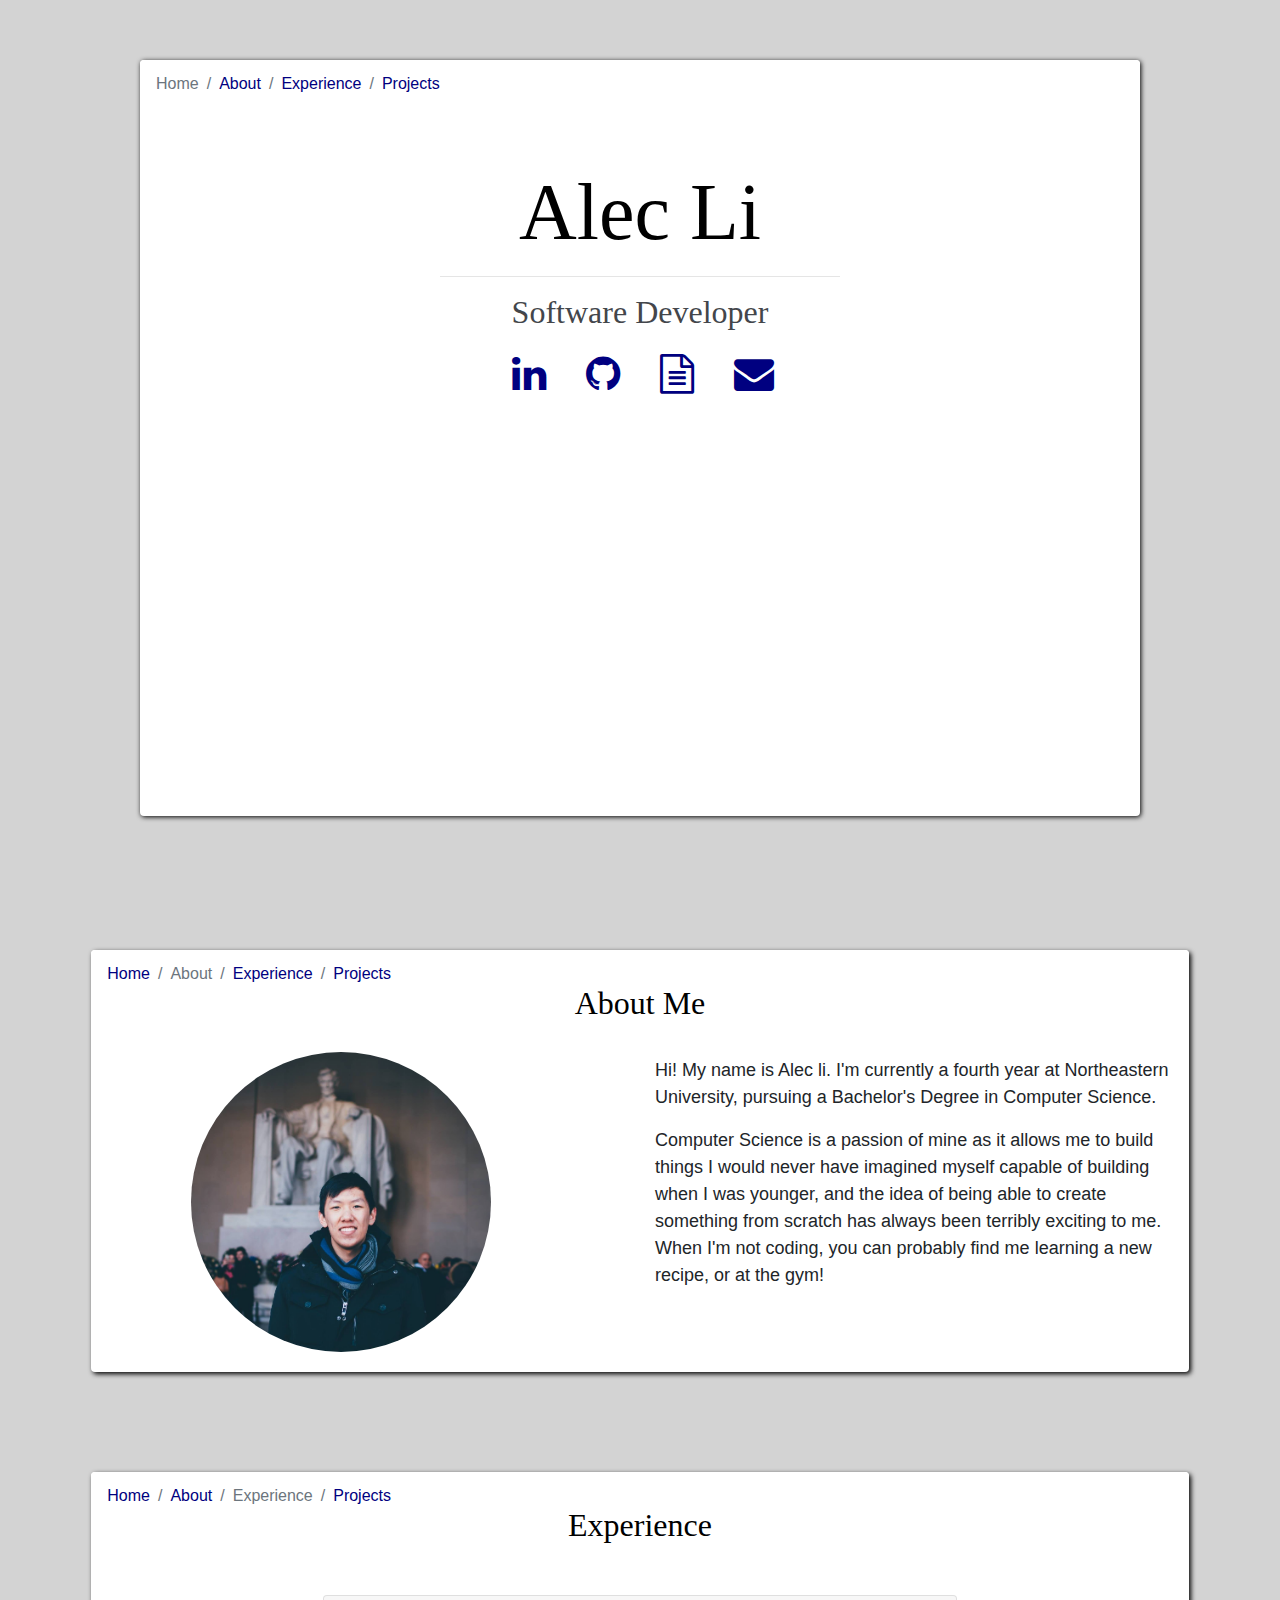
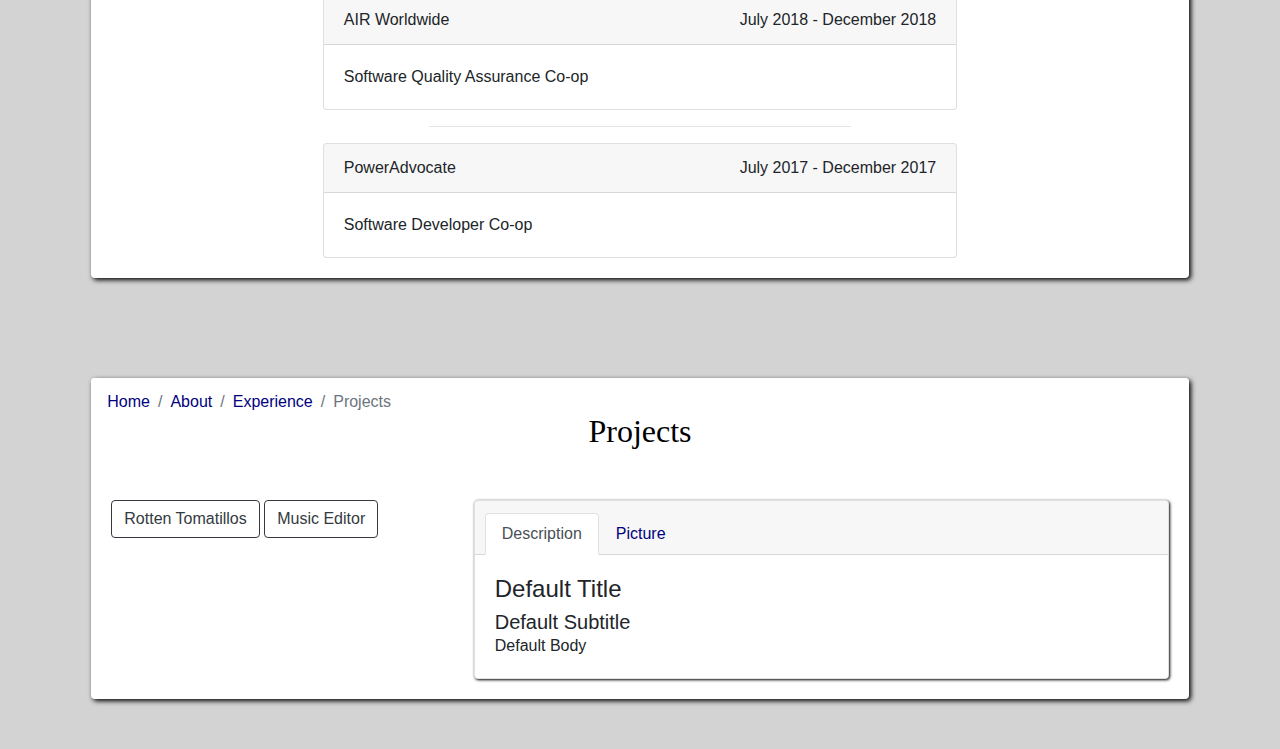
==== commit ef51873e: "added about me description" ====
--- a/index.html
+++ b/index.html
@@ -11,12 +11,13 @@
 
 	<!-- Bootstrap CSS -->
 	<link rel="stylesheet" href="https://maxcdn.bootstrapcdn.com/bootstrap/4.0.0/css/bootstrap.min.css" integrity="sha384-Gn5384xqQ1aoWXA+058RXPxPg6fy4IWvTNh0E263XmFcJlSAwiGgFAW/dAiS6JXm" crossorigin="anonymous">
+
+	<!--JS Scripts-->
 	<script src="https://code.jquery.com/jquery-3.2.1.slim.min.js" integrity="sha384-KJ3o2DKtIkvYIK3UENzmM7KCkRr/rE9/Qpg6aAZGJwFDMVNA/GpGFF93hXpG5KkN" crossorigin="anonymous"></script>
 	<script src="https://cdnjs.cloudflare.com/ajax/libs/popper.js/1.12.9/umd/popper.min.js" integrity="sha384-ApNbgh9B+Y1QKtv3Rn7W3mgPxhU9K/ScQsAP7hUibX39j7fakFPskvXusvfa0b4Q" crossorigin="anonymous"></script>
 	<script src="https://maxcdn.bootstrapcdn.com/bootstrap/4.0.0/js/bootstrap.min.js" integrity="sha384-JZR6Spejh4U02d8jOt6vLEHfe/JQGiRRSQQxSfFWpi1MquVdAyjUar5+76PVCmYl" crossorigin="anonymous"></script>
 
-	<!--JQuery-->
-	<script src="jquery-3.3.1.min.js"></script>
+	<!--My JS-->
 	<script src="index.js"></script>
 
 	<!--My CSS-->
@@ -26,64 +27,68 @@
 </head>
 <body>
 
-<!--	<nav class="navbar navbar-dark navbar-inverse navbar-fixed-top">
-		<div class="navbar-header">
-			<a href="#home">Home</a>
-			<a href="#about">About</a>
-			<a href="#experiences">Experience</a>
-			<a href="#projects">Projects</a>
-		</div>
-	</nav>
--->
-<!--Home Container-->
-<div class="container-fluid" id= "home">
-	<div class="card" id="homeCard">
-		<ol class="breadcrumb">
-			<li class="breadcrumb-item active">Home</li>
-			<li class="breadcrumb-item"><a href="#about">About</a></li>
-			<li class="breadcrumb-item"><a href="#experiences">Experience</a></li>
-			<li class="breadcrumb-item"><a href="#projects">Projects</a></li>
-		</ol>
-		<div class="row">
-			<div class="col-sm home2">
-				<div id="nameAndTitle">
-					<h1>Alec Li</h1>
-					<hr>
-					<h2>Software Developer</h2>
-				</div>
-				<div class="ul-social-div">
-					<ul class="ul-social">
-						<li>
-							<a href="https://linkedin.com/in/alec-li-503b1a127" class="fa fa-linkedin"></a>
-						</li>
-						<li>
-							<a href="https://github.com/Alec96" class="fa fa-github"></a>
-						</li>
-						<li>
-							<a href="resume.pdf" class="fa fa-file-text-o"></a>
-						</li>
-						<li>
-							<a href="mailto:example@email.com" class="fa fa-envelope"></a>
-						</li>
-					</ul>
+	<!--Home Container-->
+	<div class="container-fluid" id= "home">
+		<div class="card" id="homeCard">
+			<ol class="breadcrumb">
+				<li class="breadcrumb-item active">Home</li>
+				<li class="breadcrumb-item"><a href="#about">About</a></li>
+				<li class="breadcrumb-item"><a href="#experiences">Experience</a></li>
+				<li class="breadcrumb-item"><a href="#projects">Projects</a></li>
+			</ol>
+			<div class="row">
+				<div class="col-sm home2">
+					<div id="nameAndTitle">
+						<h1>Alec Li</h1>
+						<hr>
+						<h2>Software Developer</h2>
+					</div>
+					<div class="ul-social-div">
+						<ul class="ul-social">
+							<li>
+								<a href="https://linkedin.com/in/alec-li-503b1a127" class="fa fa-linkedin"></a>
+							</li>
+							<li>
+								<a href="https://github.com/Alec96" class="fa fa-github"></a>
+							</li>
+							<li>
+								<a href="Resume.pdf" class="fa fa-file-text-o"></a>
+							</li>
+							<li>
+								<a href="mailto:example@email.com" class="fa fa-envelope"></a>
+							</li>
+						</ul>
+					</div>
 				</div>
 			</div>
 		</div>
 	</div>
-</div>
 
-<!--About Me Container-->
-<div class="container-fluid" id="about">
-	<div class="card" id="aboutCard">
-		<ol class="breadcrumb">
-			<li class="breadcrumb-item"><a href="#">Home</a></li>
-			<li class="breadcrumb-item active">About</li>
-			<li class="breadcrumb-item"><a href="#experiences">Experience</a></li>
-			<li class="breadcrumb-item"><a href="#projects">Projects</a></li>
-		</ol>
-		<div class="card-body">
-			<h2 class="card-title" id="aboutMeTitle">About Me</h2>
-			<img src="me.jpg" class="img-responsive rounded-circle" width="300" height="300">
+	<!--About Me Container-->
+	<div class="container-fluid" id="about">
+		<div class="card" id="aboutCard">
+			<ol class="breadcrumb">
+				<li class="breadcrumb-item"><a href="#">Home</a></li>
+				<li class="breadcrumb-item active">About</li>
+				<li class="breadcrumb-item"><a href="#experiences">Experience</a></li>
+				<li class="breadcrumb-item"><a href="#projects">Projects</a></li>
+			</ol>
+			<div class="card-body">
+				<h2 class="card-title container" id="aboutMeTitle">About Me</h2>
+				<div class="row">
+					<div class="col-md-6">
+						<img src="me.jpg" class="img-responsive rounded-circle" width="300" height="300">
+					</div>
+					<div class="col-md-6" id="aboutMeP">
+						<p>
+							Hi! My name is Alec li. I'm currently a fourth year at Northeastern University, pursuing a Bachelor's Degree in Computer Science.
+						</p>
+						<p>
+							Computer Science is a passion of mine as it allows me to build things I would never have imagined myself capable of building when I was younger, and the idea of being able to create something from scratch has always been terribly exciting to me. When I'm not coding, you can probably find me learning a new recipe, or at the gym!
+						</p>
+					</div>
+				</div>
+			</div>
 		</div>
 	</div>
 </div>
--- a/style.css
+++ b/style.css
@@ -5,7 +5,20 @@
 	text-align: center;
 }
 
+/*Abstracted between divs*/
+#projectsCard, #experiencesCard, #aboutCard {
+	box-shadow: 1px 1px 5px black;
+	background-color: white;
+	border: none;
+	margin: 0 auto;
+	max-width: 93%;
+	min-height: 90%;
+	box-shadow: 2px 2px 5px black;
+}
+
+
 #projectsTitle, #experiencesTitle, #aboutMeTitle {
+	margin-top: -50px;
 	margin-bottom: 50px;
 	color: black;
 }
@@ -39,6 +52,17 @@
 	justify-content: center;
 }
 
+/*Breadcrumb Navigation*/
+
+.breadcrumb {
+	background-color: white;
+	color: navy;
+}
+
+.breadcrumb a {
+	color: navy;
+}
+
 /*Home Page*/
 
 #home {
@@ -56,29 +80,8 @@
 	box-shadow: 1px 1px 5px black;
 }
 
-.breadcrumb {
-	background-color: white;
-	color: navy;
-}
-
-.breadcrumb a {
-	color: navy;
-}
-
-#projectsCard, #experiencesCard, #aboutCard {
-	box-shadow: 1px 1px 5px black;
-	background-color: white;
-	border: none;
-	margin: 0 auto;
-	max-width: 93%;
-	min-height: 90%;
-	box-shadow: 2px 2px 5px black;
-}
 #nameAndTitle {
 	margin-top: 100px;
-	color: black;
-	text-align: center;	
-	font-family: "Droid Serif";
 }
 
 #nameAndTitle h1, h2{
@@ -94,33 +97,25 @@
 }
 
 
-.navbar {
-	background-color: white;
-	position: fixed; 
-	top: 0px; 
-	width: 100%; 
-	text-align: right;
-	z-index: 1000;
-}
-
-
-.navbar a {
-	color: #1106FF;
-}
+/*About Page*/
 
 #about {
 	padding: 50px;
 	background-color:lightgray;
 }
+
 #about img{
 	display: block;
-	margin-left: auto;
-	margin-right: auto;
+	margin-left: 80px;
+	margin-top: -20px;
 }
-
-#aboutMeTitle, #experiencesTitle, #projectsTitle {
-	margin-top: -50px;
+#about p {
+	font-size: 18px;
 }
+#aboutMeP {
+	margin-top: -15px;
+}
+/*Experiences Page*/
 
 #experiences {
 	padding: 50px;
@@ -137,10 +132,11 @@
 
 }
 
+/*Projects Page*/
+
 #projects {
 	padding: 50px;
 	background-color: lightgray;
-
 }
 
 .btn {
@@ -152,6 +148,5 @@
 }
 
 #projectDescriptionCard {
-
 	box-shadow: 1px 1px 3px black;
 }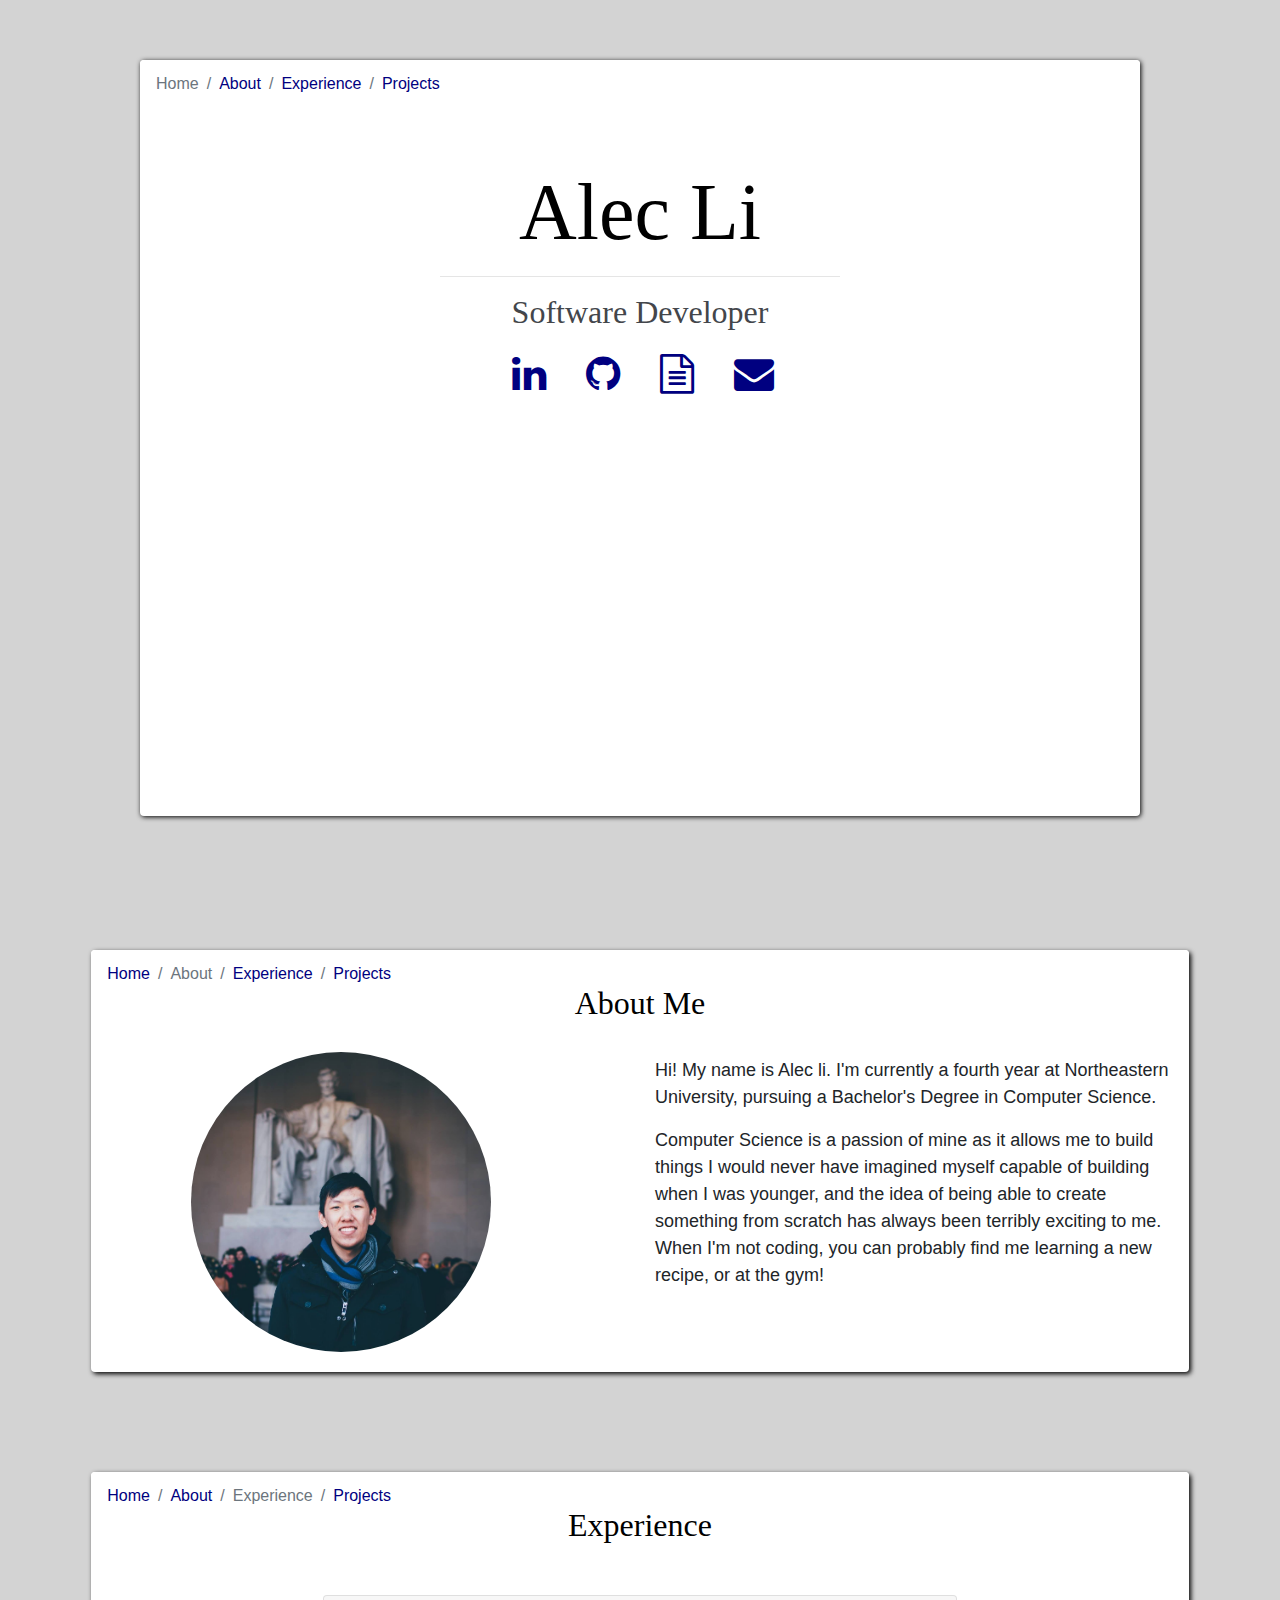
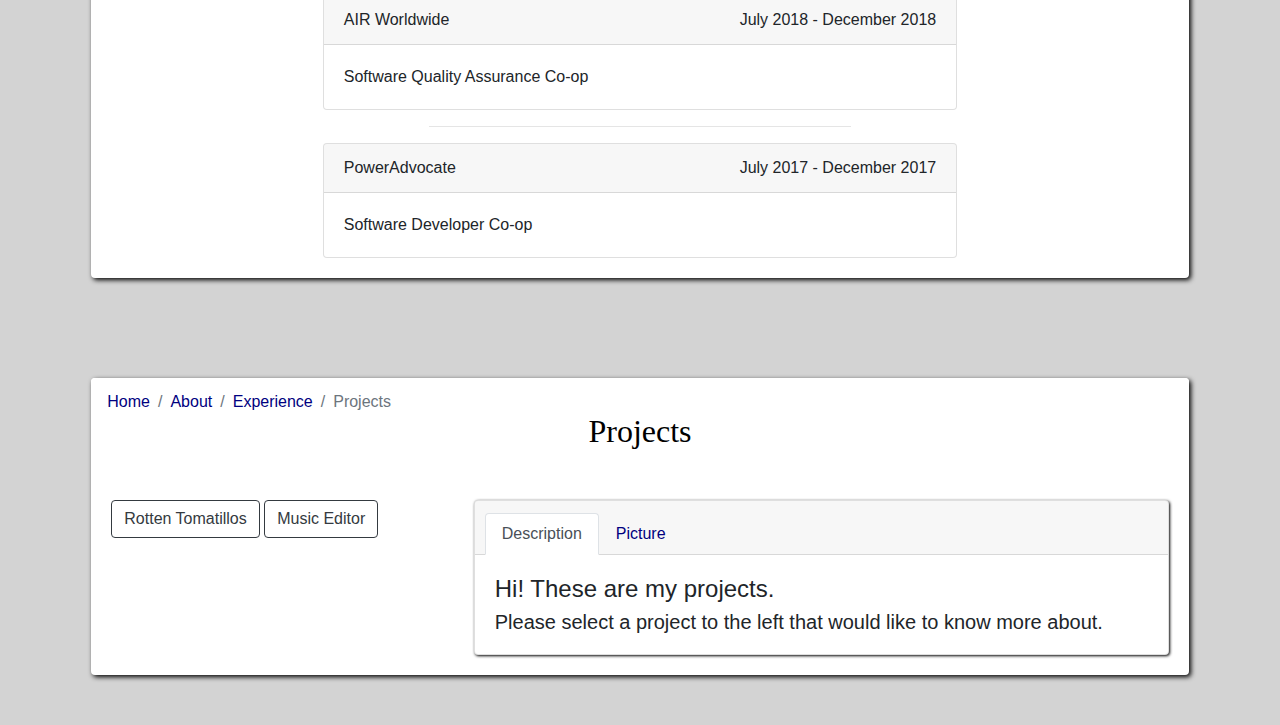
==== commit c7458a62: "added information about my projects" ====
--- a/index.html
+++ b/index.html
@@ -154,9 +154,9 @@
 						<div class="card-body">
 							<div class="tab-content" id="projectTabContent">
 								<div class="tab-pane fade show active" id="description" role="tabpanel" aria-labelledby="description-tab">
-									<h4 class="card-title" id="cardTitle"> Default Title</h4>
-									<h5 class="card-subtitle" id="cardSubtitle">Default Subtitle</h5>
-									<p class="card-text" id="cardBody">Default Body</p>
+									<h4 class="card-title" id="cardTitle"> Hi! These are my projects.</h4>
+									<h5 class="card-subtitle" id="cardSubtitle">Please select a project to the left that would like to know more about.</h5>
+									<p class="card-text" id="cardBody"></p>
 								</div>
 								<div class="tab-pane fade" id="picture" role="tabpanel" aria-labelledby="picture-tab">
 									<img src="me.jpg" class="img-responsive" width="600" height="400" id="projectImage">
